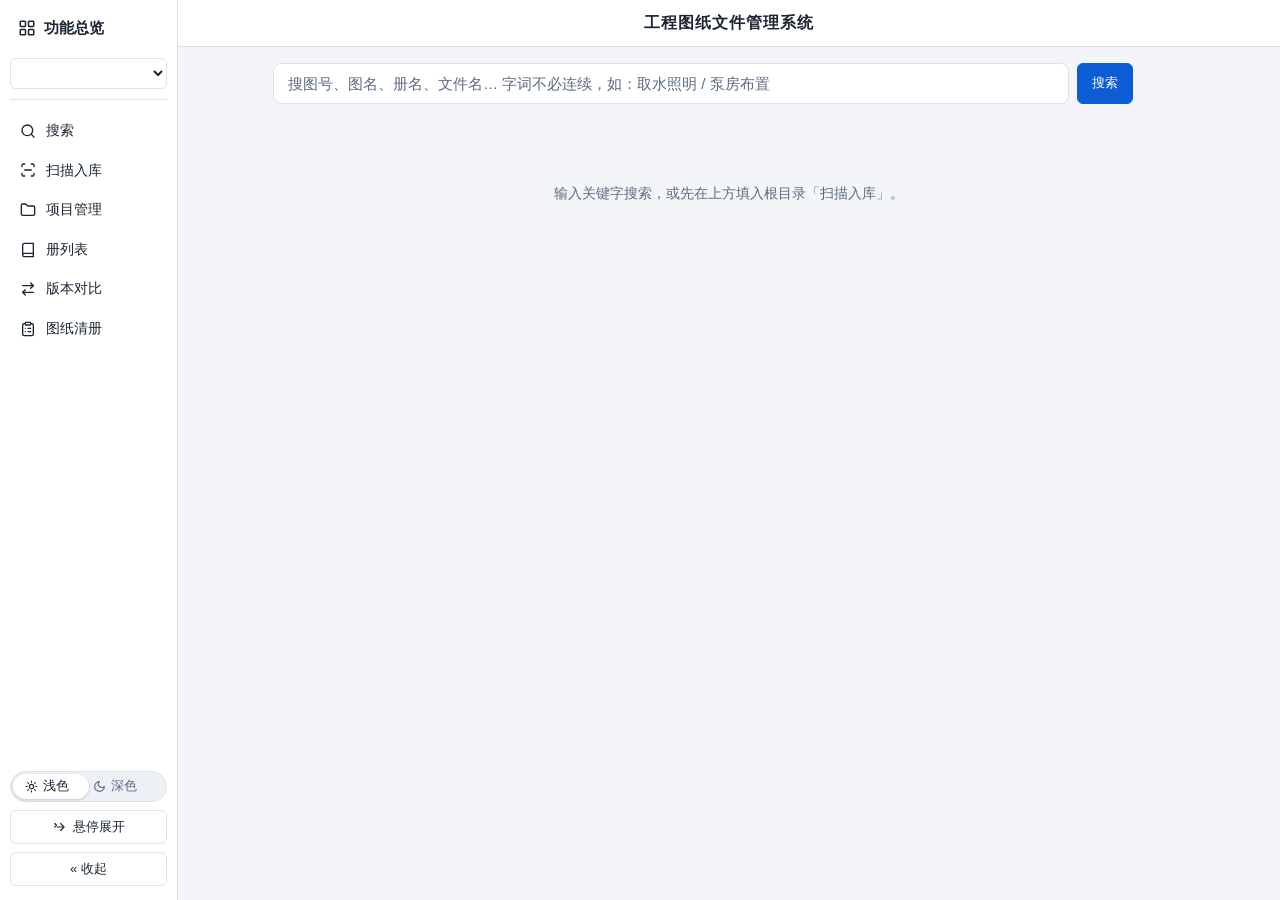
==== app/static/index.html @ 1271683d "项目重命名：API + 项目管理视图每卡片重命名按钮" ====
<!DOCTYPE html>
<html lang="zh-CN">
<head>
<meta charset="utf-8">
<meta name="viewport" content="width=device-width, initial-scale=1">
<title>工程图纸文件管理</title>
<script>if(localStorage.dm_theme==='dark')document.documentElement.classList.add('dark')</script>
<link rel="stylesheet" href="style.css?v=8">
</head>
<body>
<header class="titlebar">
  <h1 class="page-title">工程图纸文件管理系统</h1>
</header>
<main>
  <section id="view-search">
  <div id="searchrow">
    <input id="q" placeholder="搜图号、图名、册名、文件名… 字词不必连续，如：取水照明 / 泵房布置" autofocus>
    <button id="searchBtn" class="primary">搜索</button>
  </div>
  <div id="sortbar" style="display:none">
    <span class="meta">排序</span>
    <select id="sortKey">
      <option value="drawing_no">图号</option>
      <option value="date">修改日期</option>
      <option value="versions">同图号多版本</option>
    </select>
    <button id="sortDir">递增 ↑</button>
  </div>
  <div id="results"><div class="empty">输入关键字搜索，或先在上方填入根目录「扫描入库」。</div></div>
  </section>
  <section id="view-scan" hidden>
    <div class="card">
      <h3>📥 扫描入库</h3>
      <div class="meta" style="margin-bottom:10px">填写图纸根目录，其下所有含 -ML 目录文件的文件夹会被识别为一册；可随时重扫，增量更新，已消失的册自动移出索引</div>
      <div id="scanbox">
        <input id="root" placeholder="图纸根目录，如 D:\图纸库">
        <button id="scanBtn" class="primary">开始扫描</button>
      </div>
    </div>
    <div id="scanstatus"></div>
    <div id="scanissues"></div>
  </section>
  <section id="view-projects" hidden><div id="proj-results"><div class="empty">加载中…</div></div></section>
  <section id="view-volumes" hidden><div id="vol-results"><div class="empty">加载中…</div></div></section>
  <section id="view-versions" hidden><div id="ver-results"><div class="empty">加载中…</div></div></section>
  <section id="view-inventory" hidden>
    <div style="display:flex;justify-content:flex-end;margin-bottom:12px">
      <button id="exportBtn" class="primary">⬇ 导出 Excel</button>
    </div>
    <div id="inv-stats" class="statrow" style="display:none"></div>
    <div id="inv-results"><div class="empty">加载中…</div></div>
  </section>
</main>
<script src="common.js?v=11"></script><script src="app.js?v=13"></script><script src="volumes.js?v=7"></script><script src="versions.js?v=9"></script><script src="inventory.js?v=6"></script>
<script src="projects.js?v=2"></script>
<script>
  dmBindSidebar();
  dmBindTheme();
  dmFillProjects().then(() => dmBindViews());
</script>
</body>
</html>
---- app/static/style.css ----
/* ============================================================
   工程图纸文件管理 · 双主题
   浅色：冷灰纸面 + 工程蓝；深色：GitHub Primer 风格浅黑（非纯黑）
   所有组件颜色一律走 token，禁止硬编码
   ============================================================ */

:root {
  color-scheme: light;
  --bg: #f3f5f8;            /* 页面底 */
  --card: #ffffff;          /* 卡片面 */
  --soft: #f7f9fb;          /* 输入框/日志底 */
  --ink: #1a2533;           /* 主文字 */
  --sub: #5c6b7f;           /* 次文字 */
  --line: #dce2ea;          /* 分隔线/描边 */
  --accent: #0b5cd5;        /* 主色（工程蓝）*/
  --accent-ink: #ffffff;    /* 主色上的文字 */
  --accent-soft: #e7f0fd;   /* 主色浅底（焦点圈）*/
  --badge: #edf1f6;         /* 徽章底 */
  --warn: #92580a; --warn-bg: #fdf0d1;   /* 修订/警示 */
  --ok: #0d7a3e;   --ok-bg: #ddf3e4;     /* 最新版/成功 */
  --diff-bg: #fff8e6; --diff-border: #e2a600; --diff-ink: #7a5400;
  --shadow: 0 1px 2px rgba(16, 24, 40, .06);
}

html.dark {
  color-scheme: dark;
  --bg: #0d1117;
  --card: #161b22;
  --soft: #10161d;
  --ink: #e6edf3;
  --sub: #9198a1;
  --line: #2d333b;
  --accent: #539bf5;
  --accent-ink: #0d1117;
  --accent-soft: #1f2b3d;
  --badge: #21262d;
  --warn: #d29922; --warn-bg: #33270e;
  --ok: #3fb950;   --ok-bg: #12261e;
  --diff-bg: #2b2412; --diff-border: #9e6a03; --diff-ink: #e3b341;
  --shadow: none;
}

/* ---------- 基础 ---------- */
* { box-sizing: border-box; }
body {
  margin: 0;
  font: 14px/1.6 "Segoe UI", "Microsoft YaHei", sans-serif;
  background: var(--bg);
  color: var(--ink);
}
body, .card, header, input, select, button, .stat {
  transition: background-color .2s ease, color .2s ease, border-color .2s ease;
}
@media (prefers-reduced-motion: reduce) {
  * { transition: none !important; }
}
::placeholder { color: var(--sub); opacity: 1; }
:focus-visible { outline: 2px solid var(--accent); outline-offset: 1px; }

/* ---------- 页头 ---------- */
header {
  background: var(--card);
  border-bottom: 1px solid var(--line);
  padding: 14px 24px;
  display: flex; gap: 16px; align-items: center; flex-wrap: wrap;
}
header h1 { font-size: 17px; margin: 0 12px 0 0; white-space: nowrap; }
header nav { display: flex; gap: 8px; align-items: center; }
#scanbox { display: flex; gap: 8px; align-items: center; }
#scanbox #root { flex: 1; padding: 10px 12px; font-size: 14px; }
#scanbox .primary { padding: 10px 22px; }
#root {
  flex: 1; padding: 7px 10px;
  border: 1px solid var(--line); border-radius: 6px;
  font-size: 13px; background: var(--soft); color: var(--ink);
}

/* ---------- 控件 ---------- */
button {
  padding: 7px 14px; border-radius: 6px;
  border: 1px solid var(--line);
  background: var(--card); color: var(--ink);
  cursor: pointer; font-size: 13px; white-space: nowrap;
}
button:hover { border-color: var(--accent); color: var(--accent); }
button.primary {
  background: var(--accent); border-color: var(--accent); color: var(--accent-ink);
}
button.primary:hover { color: var(--accent-ink); filter: brightness(1.08); }
button:disabled { opacity: .5; cursor: default; }
select {
  padding: 6px 8px; border: 1px solid var(--line); border-radius: 6px;
  background: var(--card); color: var(--ink); font-size: 13px;
}
.projsel { max-width: 200px; }

/* ---------- 主区 ---------- */
main { max-width: 960px; margin: 0 auto; padding: 16px 24px 60px; }
#searchrow { display: flex; gap: 8px; margin-bottom: 18px; max-width: 860px; }
#q {
  flex: 1; padding: 11px 14px; font-size: 15px;
  border: 1px solid var(--line); border-radius: 8px;
  background: var(--card); color: var(--ink);
}
#q:focus { outline: none; border-color: var(--accent); box-shadow: 0 0 0 3px var(--accent-soft); }
#sortbar { display: flex; gap: 8px; align-items: center; margin-bottom: 14px; }

/* ---------- 卡片与徽章 ---------- */
.card {
  background: var(--card);
  border: 1px solid var(--line); border-radius: 10px;
  padding: 14px 18px; margin-bottom: 12px;
  box-shadow: var(--shadow);
}
.card h3 { margin: 0 0 6px; font-size: 15px; }
.volcard:hover { border-color: var(--accent); }
.meta { color: var(--sub); font-size: 12.5px; margin-right: 10px; }
.badge {
  display: inline-block; background: var(--badge); border-radius: 5px;
  padding: 1px 8px; font-size: 12px; color: var(--sub); margin-right: 6px;
}
.badge.rev { background: var(--warn-bg); color: var(--warn); }
.badge.new { background: var(--ok-bg); color: var(--ok); }

/* ---------- 版本块 ---------- */
.ver { border-top: 1px dashed var(--line); padding: 8px 0 2px; margin-top: 8px; }
.ver:first-of-type { border-top: 0; }
.path {
  font-family: Consolas, monospace; font-size: 12.5px; color: var(--sub);
  word-break: break-all; margin: 4px 0 6px;
}
.fileline { display: flex; align-items: center; gap: 8px; flex-wrap: wrap; margin: 2px 0; }
.fname { font-size: 13px; }
.actions { display: flex; gap: 6px; }
.actions button { padding: 3px 10px; font-size: 12.5px; }
.diff {
  background: var(--diff-bg); border-left: 3px solid var(--diff-border);
  border-radius: 4px; padding: 4px 10px; margin: 4px 0;
  font-size: 12.5px; color: var(--diff-ink);
}
.empty { text-align: center; color: var(--sub); padding: 60px 0; }
#scanstatus {
  max-height: 220px; overflow: auto;
  background: var(--soft); border: 1px solid var(--line); border-radius: 8px;
  padding: 10px 14px; margin-bottom: 16px;
  font: 12.5px/1.7 Consolas, monospace; white-space: pre-wrap; display: none;
  color: var(--ink);
}
.section-title { font-size: 13px; color: var(--sub); margin: 18px 0 10px; }
a { color: var(--accent); }

/* ---------- 清册页 ---------- */
.statrow { display: flex; gap: 12px; margin-bottom: 16px; flex-wrap: wrap; }
.stat {
  flex: 1; min-width: 140px; background: var(--card);
  border: 1px solid var(--line); border-radius: 10px;
  padding: 12px 18px; text-align: center;
}
.stat b { display: block; font-size: 26px; color: var(--accent); }
.stat span { color: var(--sub); font-size: 12.5px; }
table { width: 100%; border-collapse: collapse; font-size: 13px; margin-top: 6px; }
th, td { text-align: left; padding: 6px 10px; border-bottom: 1px solid var(--line); }
th { color: var(--sub); font-weight: 600; font-size: 12.5px; white-space: nowrap; }
td.no { font-family: Consolas, monospace; font-size: 12.5px; }

/* ---------- 主题分段开关 ---------- */
.themeseg {
  position: relative; display: inline-flex; align-items: center;
  background: var(--badge); border: 1px solid var(--line); border-radius: 999px;
  padding: 2px; user-select: none;
}
.segthumb {
  position: absolute; top: 2px; bottom: 2px; left: 2px;
  width: calc(50% - 2px);
  background: var(--card); border-radius: 999px;
  box-shadow: 0 1px 3px rgba(16, 24, 40, .18);
  transition: transform .25s cubic-bezier(.4, 0, .2, 1);
}
html.dark .segthumb { transform: translateX(100%); box-shadow: 0 1px 3px rgba(0, 0, 0, .5); }
.segopt {
  position: relative; z-index: 1;
  display: inline-flex; align-items: center; gap: 5px;
  padding: 4px 12px; border: 0; border-radius: 999px;
  background: transparent; color: var(--sub); font-size: 12.5px;
  transition: color .2s ease;
}
.segopt:hover { color: var(--ink); }
.segopt[aria-pressed="true"] { color: var(--ink); }
.segopt svg { flex: none; }

/* ---------- 侧边栏 ---------- */
body { display: flex; min-height: 100vh; }
.sidebar {
  width: 178px; flex: none;
  background: var(--card); border-right: 1px solid var(--line);
  display: flex; flex-direction: column; gap: 4px;
  padding: 14px 10px;
  position: sticky; top: 0; height: 100vh;
  transition: width .2s ease, padding .2s ease;
}
body.sb-collapsed:not(.sb-hover) .sidebar { width: 52px; padding: 14px 6px; }
.content { flex: 1; min-width: 0; }
.sb-logo {
  display: flex; align-items: center; gap: 8px;
  font-weight: 600; font-size: 15px; padding: 2px 8px 12px;
  white-space: nowrap; overflow: hidden;
}
.sb-nav { display: flex; flex-direction: column; gap: 2px; }
.sb-link {
  display: flex; align-items: center; gap: 10px;
  padding: 8px 10px; border-radius: 8px;
  color: var(--ink); text-decoration: none; font-size: 13.5px;
  white-space: nowrap; overflow: hidden;
}
.sb-link:hover { background: var(--badge); }
.sb-link.active { background: var(--accent-soft); color: var(--accent); font-weight: 600; }
.sb-link svg { flex: none; }
.sb-proj { padding: 2px 0 10px; border-bottom: 1px solid var(--line); margin-bottom: 8px; }
.sb-proj .projsel { width: 100%; }
.sb-foot { margin-top: auto; display: flex; flex-direction: column; gap: 8px; }
.sb-collapse { width: 100%; }
body.sb-collapsed:not(.sb-hover) .sb-link { justify-content: center; padding: 8px; }
body.sb-collapsed:not(.sb-hover) .sb-label { display: none; }
body.sb-collapsed:not(.sb-hover) .sb-proj { display: none; }
body.sb-collapsed:not(.sb-hover) .sb-scan { display: none; }
body.sb-collapsed:not(.sb-hover) .sb-logo { justify-content: center; padding-left: 0; padding-right: 0; }
body.sb-collapsed:not(.sb-hover) .seglabel { display: none; }
body.sb-collapsed:not(.sb-hover) .segopt { padding: 4px 5px; }
body.sb-collapsed:not(.sb-hover) .themeseg { align-self: center; }

.sb-auto { display: flex; align-items: center; gap: 6px; justify-content: center; }
.sb-auto[aria-pressed="true"] { color: var(--accent); border-color: var(--accent); }

/* ---------- 侧边栏扫描区 + 居中标题栏 ---------- */
.sb-scan {
  display: flex; flex-direction: column; gap: 6px;
  padding: 2px 0 10px; border-bottom: 1px solid var(--line); margin-bottom: 8px;
}
.sb-scan input {
  width: 100%; padding: 6px 8px; font-size: 12.5px;
  border: 1px solid var(--line); border-radius: 6px;
  background: var(--soft); color: var(--ink);
}
.sb-scan input::placeholder { color: var(--sub); }
.sb-scan .primary { width: 100%; padding: 6px 10px; font-size: 12.5px; }
.sb-sec-title { font-size: 11.5px; color: var(--sub); }
header.titlebar { justify-content: center; padding: 10px 24px; }
.page-title { margin: 0; font-size: 16px; font-weight: 600; text-align: center; letter-spacing: 1px; }
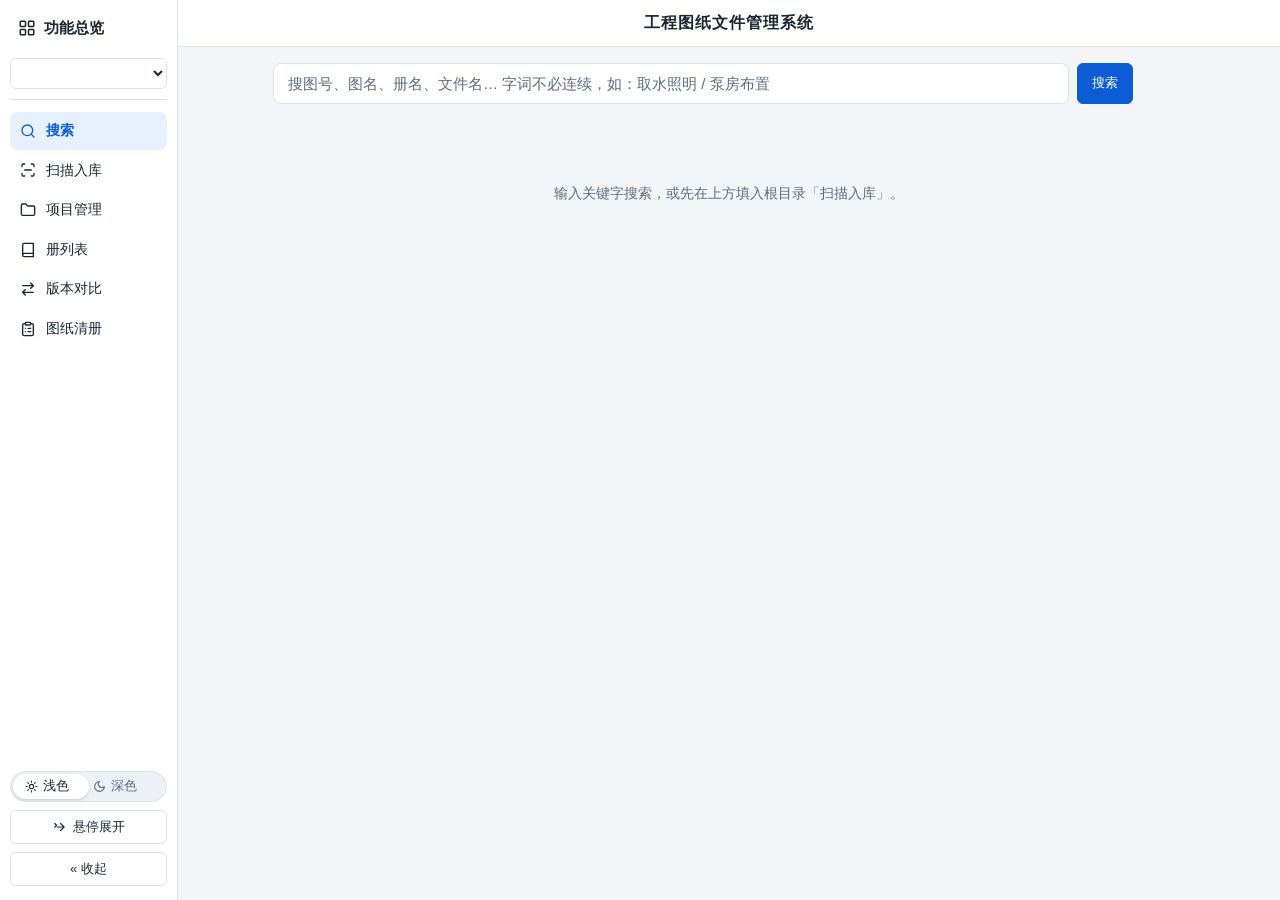
==== commit 72cdf416: "全量排查修复：空白关键字不再返回全库；文件匹配先精确后包含(X-1不再错抢X-12)；空路径rename/assign拦截；前端启动链容错" ====
--- a/app/static/index.html
+++ b/app/static/index.html
@@ -51,12 +51,14 @@
     <div id="inv-results"><div class="empty">加载中…</div></div>
   </section>
 </main>
-<script src="common.js?v=11"></script><script src="app.js?v=13"></script><script src="volumes.js?v=7"></script><script src="versions.js?v=9"></script><script src="inventory.js?v=6"></script>
+<script src="common.js?v=11"></script><script src="app.js?v=13"></script><script src="volumes.js?v=8"></script><script src="versions.js?v=10"></script><script src="inventory.js?v=6"></script>
 <script src="projects.js?v=2"></script>
 <script>
   dmBindSidebar();
   dmBindTheme();
-  dmFillProjects().then(() => dmBindViews());
+  dmFillProjects()
+    .catch(e => console.warn("项目列表加载失败:", e))
+    .finally(() => dmBindViews());
 </script>
 </body>
 </html>
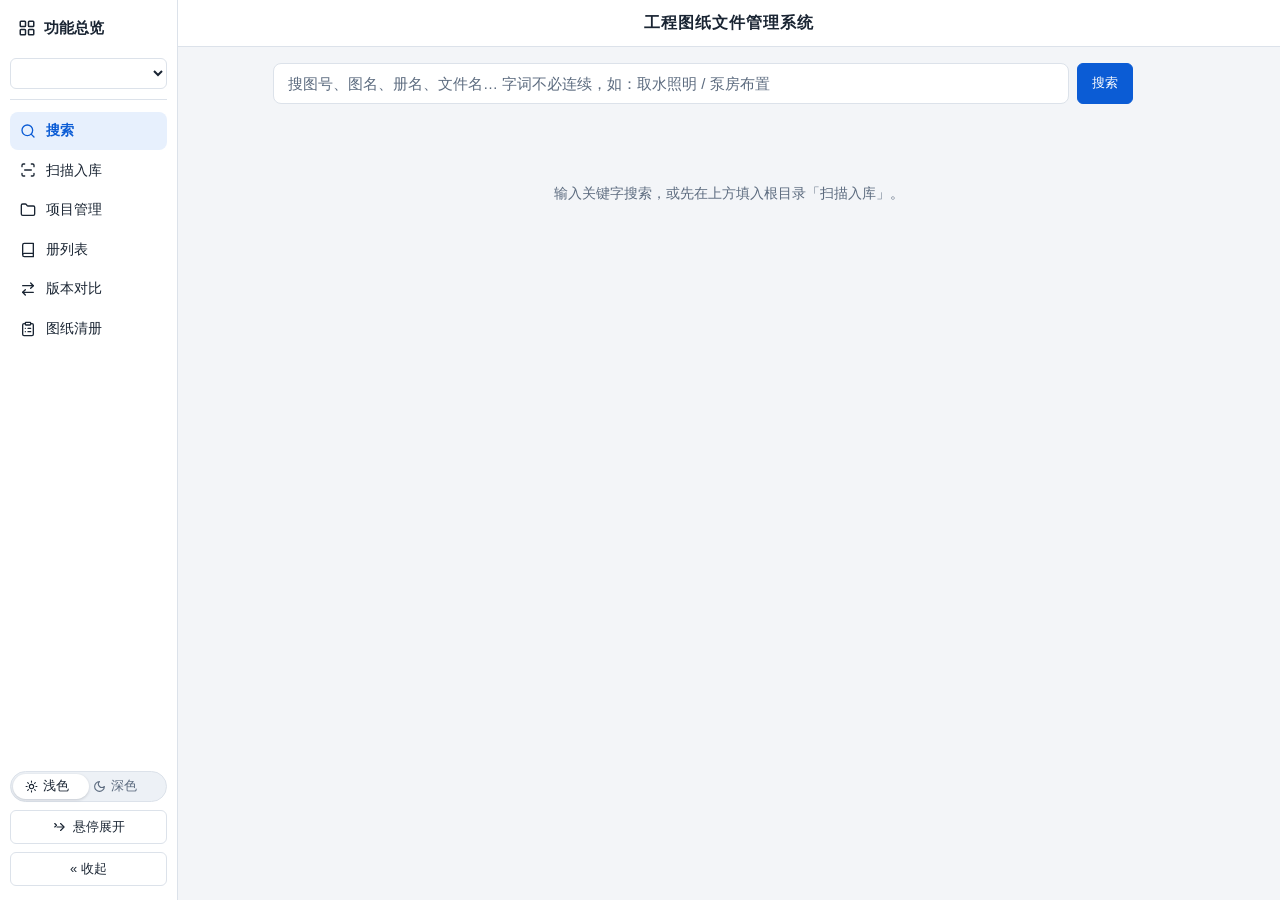
==== commit 6e1ded6a: "停止扫描/删除册(可恢复)/目录文件PDF优先；双ML时另一份不再计入散文件；测试35项" ====
--- a/app/static/index.html
+++ b/app/static/index.html
@@ -35,6 +35,7 @@
       <div id="scanbox">
         <input id="root" placeholder="图纸根目录，如 D:\图纸库">
         <button id="scanBtn" class="primary">开始扫描</button>
+        <button id="stopBtn" style="display:none">⏹ 停止</button>
       </div>
     </div>
     <div id="scanstatus"></div>
@@ -51,7 +52,7 @@
     <div id="inv-results"><div class="empty">加载中…</div></div>
   </section>
 </main>
-<script src="common.js?v=11"></script><script src="app.js?v=13"></script><script src="volumes.js?v=8"></script><script src="versions.js?v=10"></script><script src="inventory.js?v=6"></script>
+<script src="common.js?v=11"></script><script src="app.js?v=14"></script><script src="volumes.js?v=9"></script><script src="versions.js?v=10"></script><script src="inventory.js?v=6"></script>
 <script src="projects.js?v=2"></script>
 <script>
   dmBindSidebar();
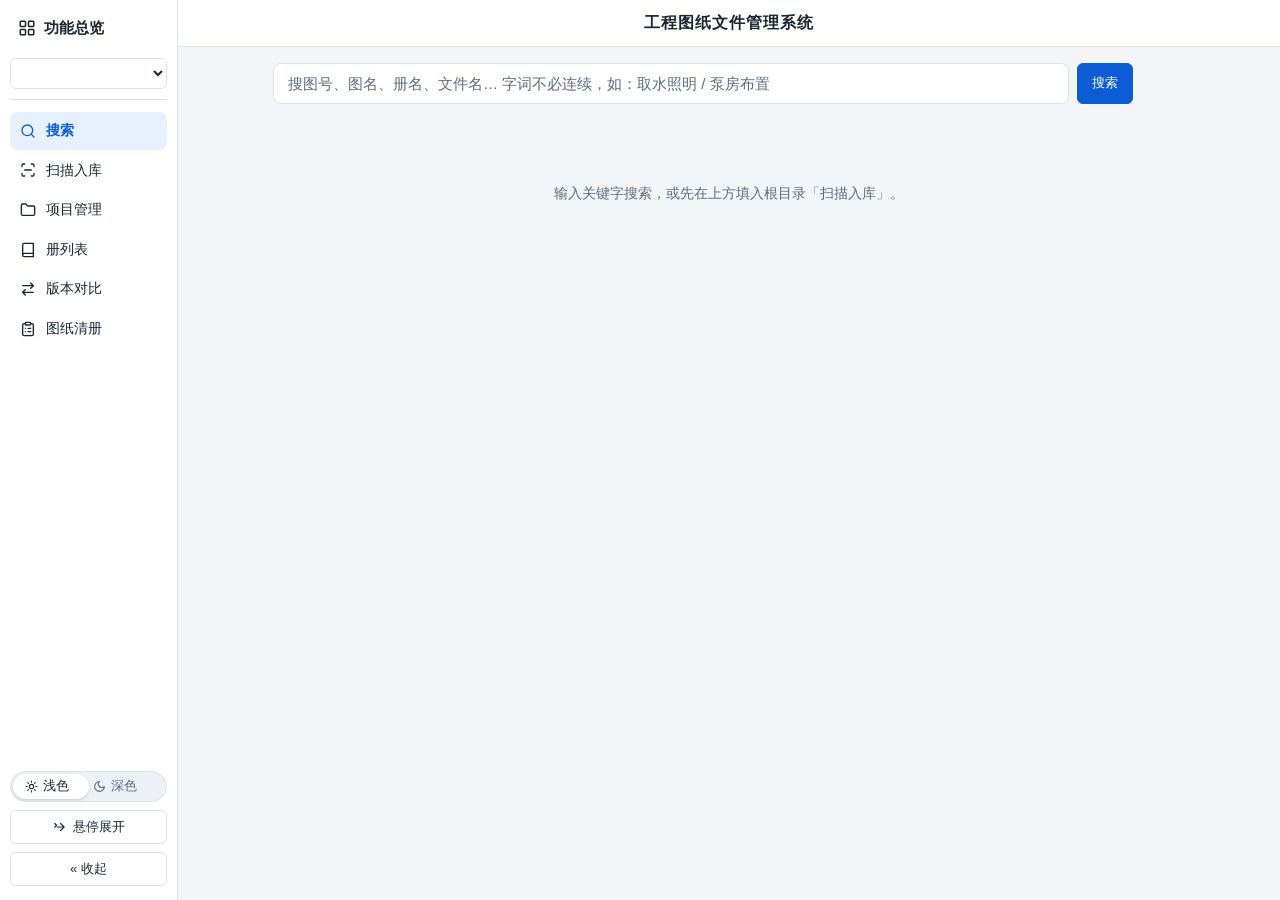
==== commit 3fb30d1f: "册列表文件夹级删除（全部册移出索引，可全部恢复）" ====
--- a/app/static/index.html
+++ b/app/static/index.html
@@ -52,7 +52,7 @@
     <div id="inv-results"><div class="empty">加载中…</div></div>
   </section>
 </main>
-<script src="common.js?v=11"></script><script src="app.js?v=14"></script><script src="volumes.js?v=9"></script><script src="versions.js?v=10"></script><script src="inventory.js?v=6"></script>
+<script src="common.js?v=11"></script><script src="app.js?v=14"></script><script src="volumes.js?v=10"></script><script src="versions.js?v=10"></script><script src="inventory.js?v=6"></script>
 <script src="projects.js?v=2"></script>
 <script>
   dmBindSidebar();
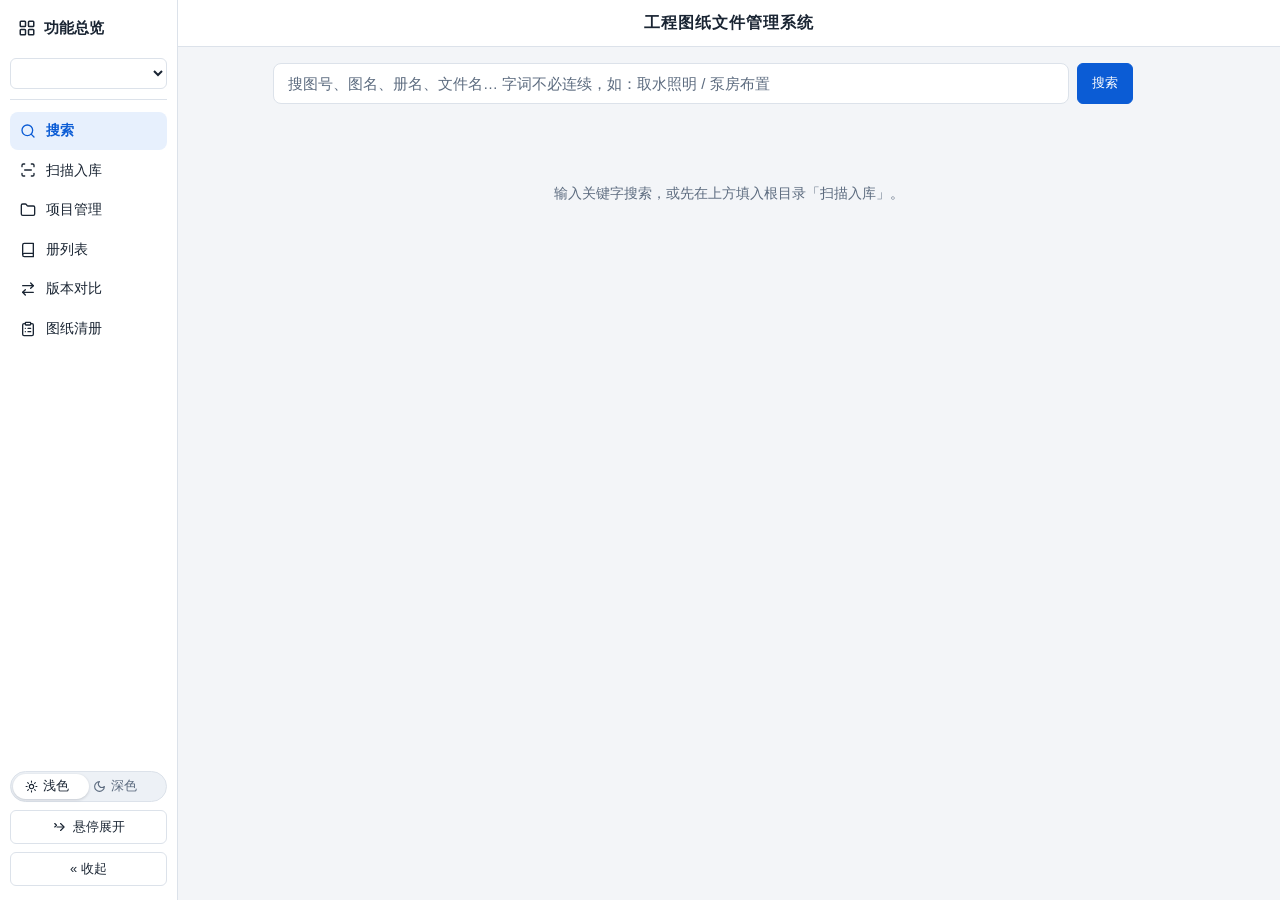
==== commit 17cf7c95: "新建项目占位提示改为通用示例，不泄露真实项目名" ====
--- a/app/static/index.html
+++ b/app/static/index.html
@@ -53,7 +53,7 @@
   </section>
 </main>
 <script src="common.js?v=11"></script><script src="app.js?v=14"></script><script src="volumes.js?v=10"></script><script src="versions.js?v=10"></script><script src="inventory.js?v=6"></script>
-<script src="projects.js?v=2"></script>
+<script src="projects.js?v=3"></script>
 <script>
   dmBindSidebar();
   dmBindTheme();
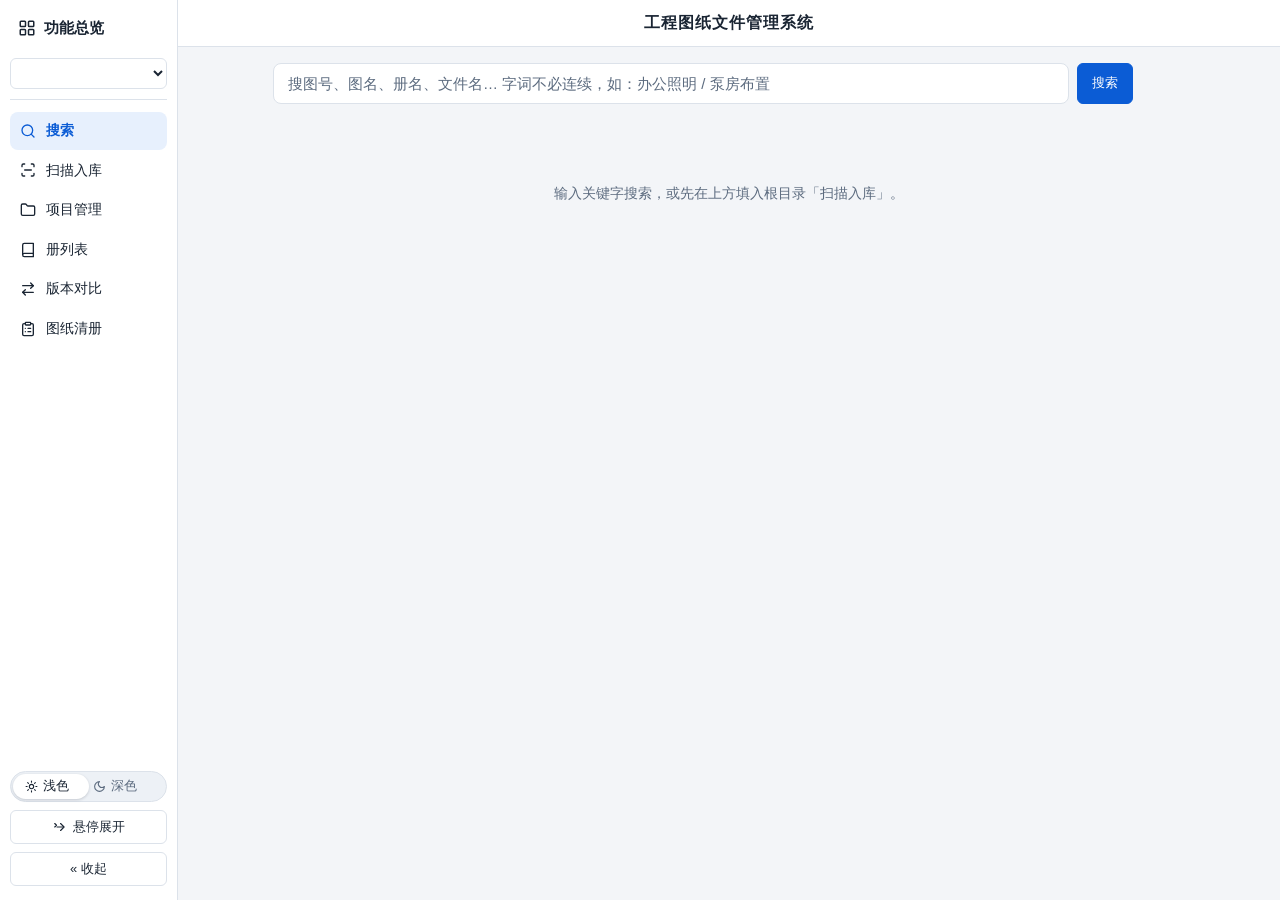
==== commit b8a7a367: "测试用例脱敏：三份合成目录文件替代真实 ML，源码注释与文档去除真实项目信息" ====
--- a/app/static/index.html
+++ b/app/static/index.html
@@ -14,7 +14,7 @@
 <main>
   <section id="view-search">
   <div id="searchrow">
-    <input id="q" placeholder="搜图号、图名、册名、文件名… 字词不必连续，如：取水照明 / 泵房布置" autofocus>
+    <input id="q" placeholder="搜图号、图名、册名、文件名… 字词不必连续，如：办公照明 / 泵房布置" autofocus>
     <button id="searchBtn" class="primary">搜索</button>
   </div>
   <div id="sortbar" style="display:none">
